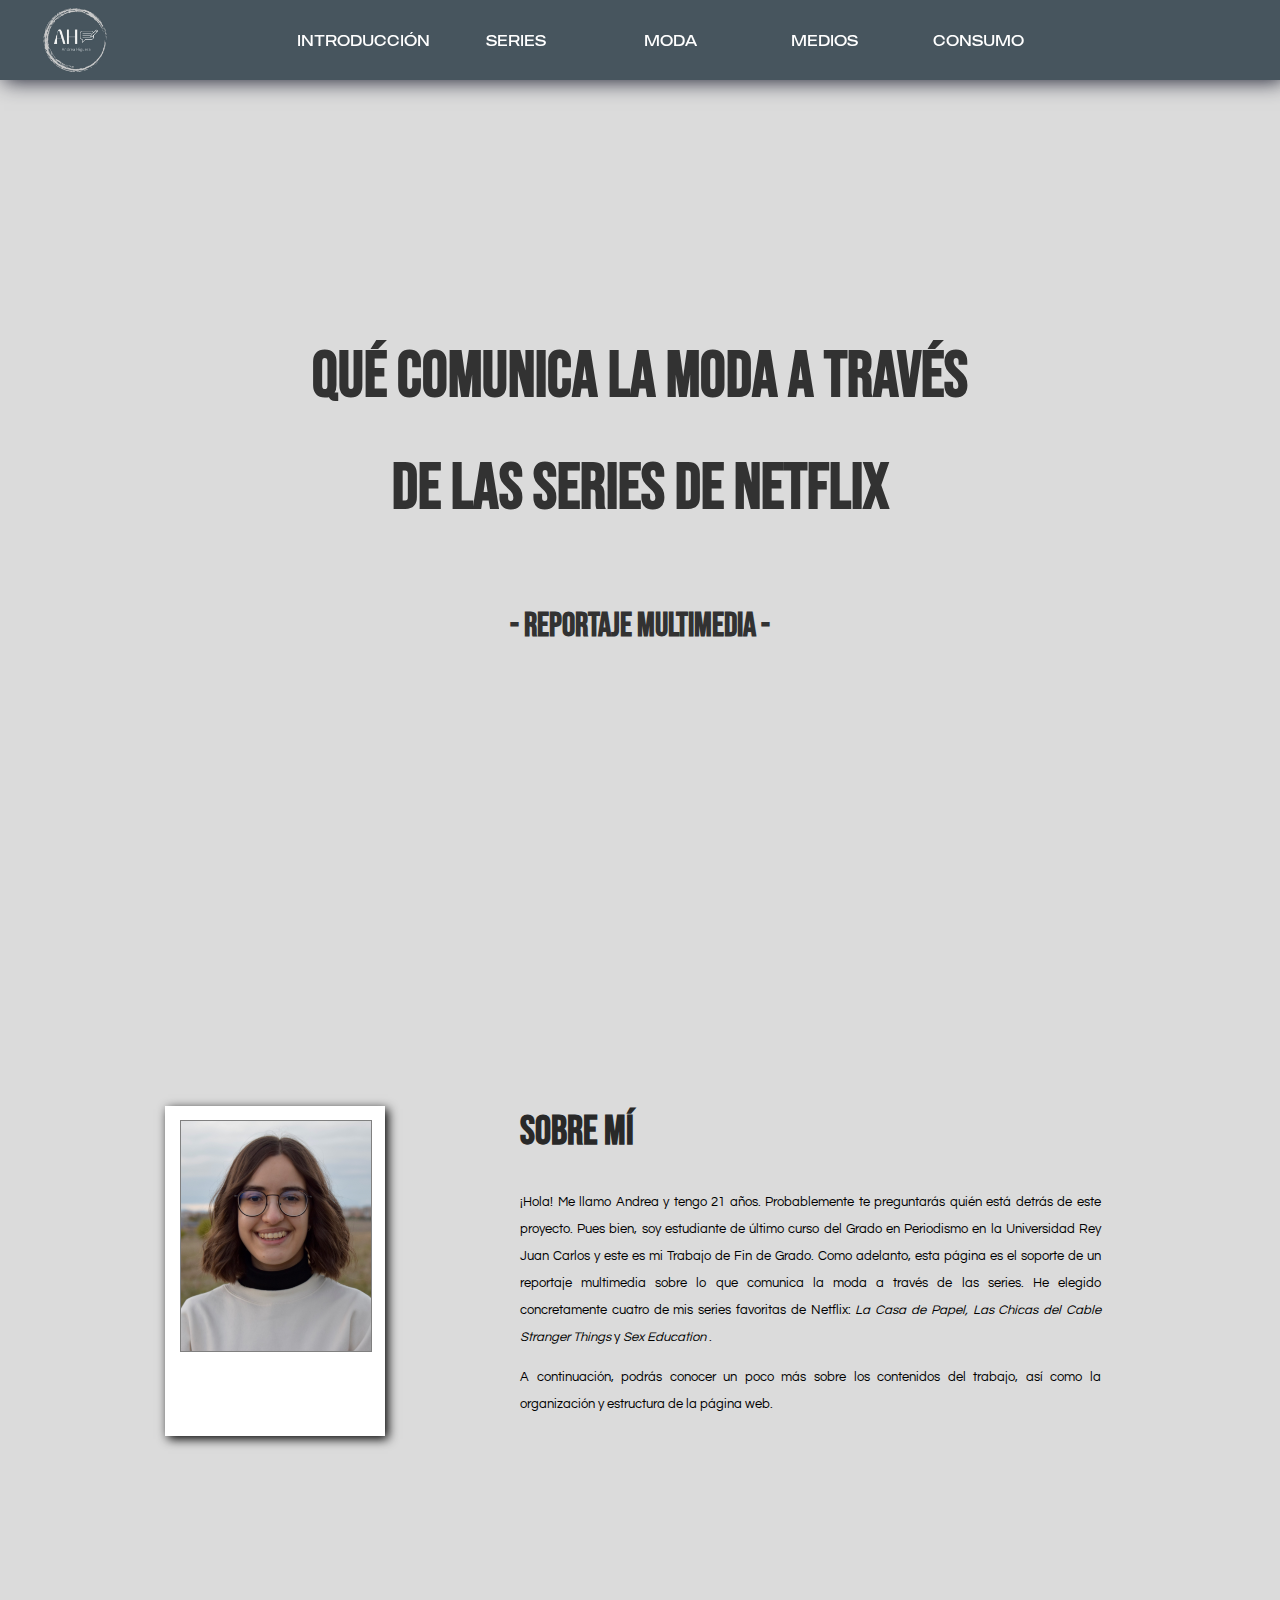
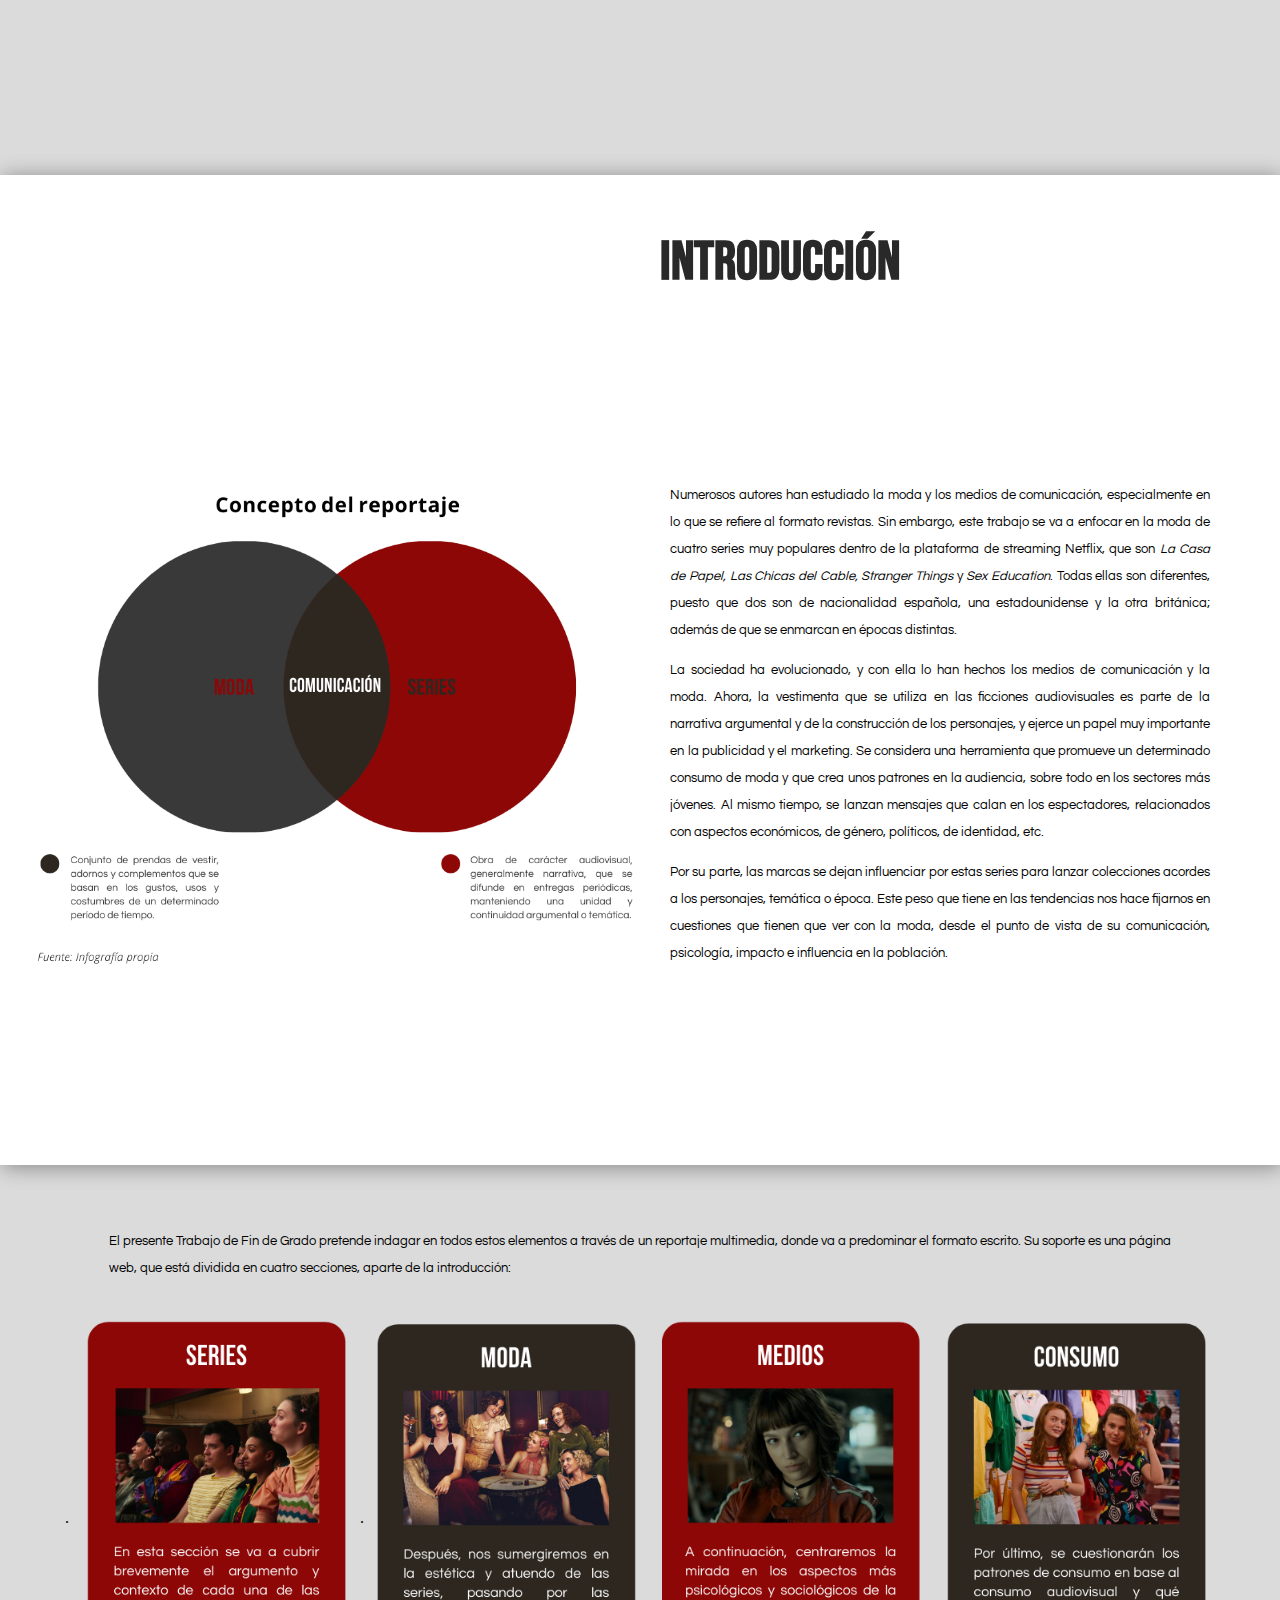
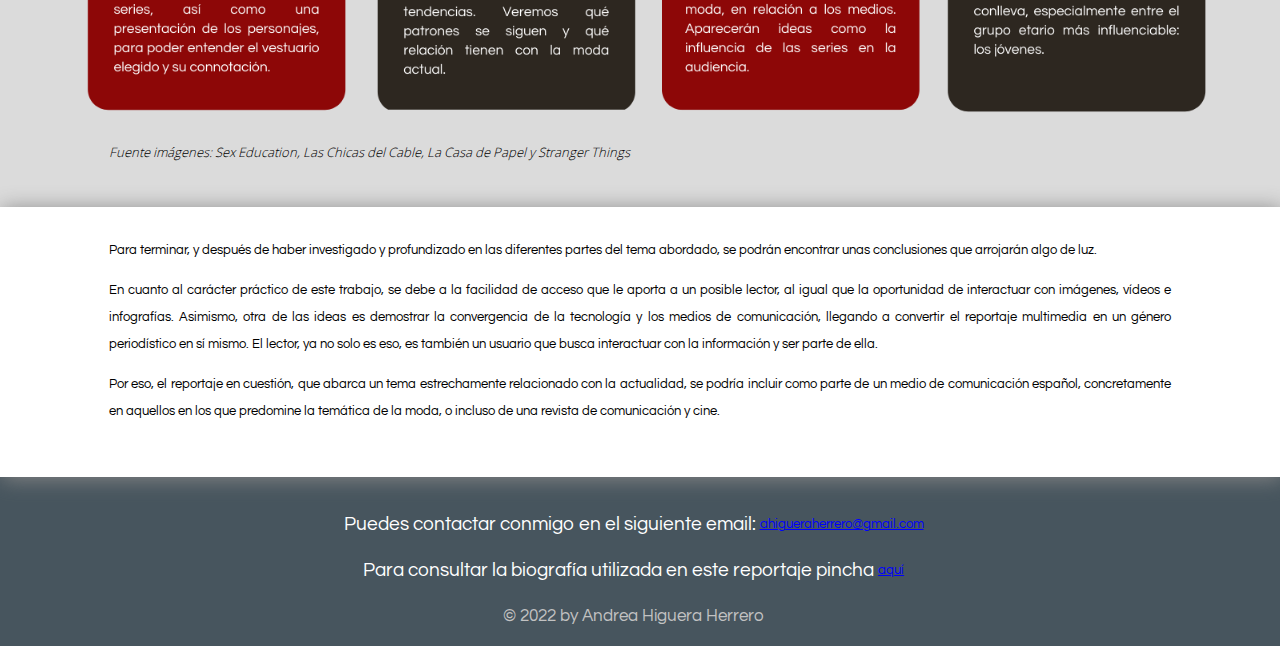
==== index.html @ e573d732 "Add files via upload" ====
<!DOCTYPE html>
<html>

<head>
	<meta charset="utf-8">
	<title>QUÉ COMUNICA LA MODA A TRAVÉS DE LAS SERIES DE NETFLIX - Introducción</title>
	<link rel="icon" type="image/png" href="img/favicon.png" /><link rel="icon" type="image/x-icon" href="/images/favicon.ico">
	<link rel="stylesheet" type="text/css" href="css/normalize.css">
	<link rel="stylesheet" type="text/css" href="css/style.css">
	<meta name="viewport" content="width=device-width, initial-scale=1.0">
</head>

<body id="papafritas">
	<div id="inicio">

		<div id="banner">

			<a href="Index.html"><img src="Img/logo.png" id="logo"></a>
			<ul>
				<li><a href="index.html">INTRODUCCIÓN</a></li>
				<li><a href="Series.html">SERIES</a></li>
				<li><a href="Moda.html">MODA</a></li>
				<li><a href="Medios.html">MEDIOS</a></li>
				<li><a href="Consumo.html">CONSUMO</a></li>
			</ul>

		</div>
	<div id="titulo">


		<DIV id="titulo1"><H1>QUÉ COMUNICA LA MODA A TRAVÉS</H1><h1 id="segundoh1">DE LAS SERIES DE NETFLIX</h1></DIV>
		<div id="subtitulo"><H2>- Reportaje multimedia -</H2></div>


	</div>
		<div id="imginicio">
			<video  autoplay muted loop>
				<source src="Img/pexels-ron-lach-9810156.mp4" type="video/mp4">
			
			</video></div>

	</div>
	<div id="soy">
        <div id="grupar">
		<img src="Img/foto carnet cv web.jpg" >
		
		 <div id="molde"></div>
		</div>

		<h2>SOBRE MÍ</h2>
		<div id="textoSoy"><p>¡Hola! Me llamo Andrea y tengo 21 años. Probablemente te preguntarás quién está detrás de este proyecto. Pues bien, soy estudiante de último curso del Grado en Periodismo en la Universidad Rey Juan Carlos y este es mi Trabajo de Fin de Grado. Como adelanto, esta página es el soporte de un reportaje multimedia sobre lo que comunica la moda a través de las series. He elegido concretamente cuatro de mis series favoritas de Netflix: <i> La Casa de Papel, Las Chicas del Cable Stranger Things </i> y <i> Sex Education </i>.
		</p><p>A continuación, podrás conocer un poco más sobre los contenidos del trabajo, así como la organización y estructura de la página web.</p> </div>
	
			
				<img src="Img/flecha.png" id="flecha" > <!--MARQUEE-->


	</div>
<div id="intro">  
<h2>INTRODUCCIÓN</h2>
	<div id="blanco1"> 
	 
		<img id="circulos" src="Img/circulos.png">
		<center><div id="textoIntro"><p>Numerosos autores han estudiado la moda y los medios de comunicación, 
			especialmente en lo que se refiere al formato revistas. Sin embargo, este trabajo se va a enfocar
			 en la moda de cuatro series muy populares dentro de la plataforma de streaming Netflix, que son <i> 
				La Casa de Papel, Las Chicas del Cable, Stranger Things </i> y <i> Sex Education</i>. Todas ellas 
				son diferentes, puesto que dos son de nacionalidad española, una estadounidense y la otra británica; 
				además de que se enmarcan en épocas distintas. </p>
		<p>La sociedad ha evolucionado, y con ella lo han hechos los medios de comunicación y la moda.
				Ahora, la vestimenta que se utiliza en las ficciones audiovisuales es parte de la narrativa
				argumental y de la construcción de los personajes, y ejerce un papel muy importante en la
				publicidad y el marketing. Se considera una herramienta que promueve un determinado
				consumo de moda y que crea unos patrones en la audiencia, sobre todo en los sectores más
				jóvenes. Al mismo tiempo, se lanzan mensajes que calan en los espectadores, relacionados con
				aspectos económicos, de género, políticos, de identidad, etc.</p>
		<p>Por su parte, las marcas se dejan influenciar por estas series para lanzar colecciones acordes a
			los personajes, temática o época. Este peso que tiene en las tendencias nos hace fijarnos en
			cuestiones que tienen que ver con la moda, desde el punto de vista de su comunicación,
			psicología, impacto e influencia en la población.</p></div></center>

	</div>
	<div id="Figuras"> 
		
		<div id="contener"><p>El presente Trabajo de Fin de Grado pretende indagar en todos estos elementos a través de un
			reportaje multimedia, donde va a predominar el formato escrito. Su soporte es una página
			web, que está dividida en cuatro secciones, aparte de la introducción:</p></div>
			<div id="contener2">

				<!--HOVER-->
				
				
				.<a style="cursor:pointer;" href="Series.html"><img src="Img/seriesimg.PNG"></a>.
				<a style="cursor:pointer;" href="Moda.html"><img src="Img/modaimg.png" ></a>
				<a style="cursor:pointer;" href="Medios.html"><img src="Img/mediosimg.PNG"></a>
				<a style="cursor:pointer;" href="Consumo.html"><img src="Img/consumoimg.png"></a>

		    </div>
	<div id="contener3"><p><i>Fuente imágenes: Sex Education, Las Chicas del Cable, La Casa de Papel y Stranger Things</i></p></div id="contener3">
	</div>
	<div id="blanco2"> 
		<div id="textoIntro2"><center> 
		<p>Para terminar, y después de haber investigado y profundizado en las diferentes partes del
tema abordado, se podrán encontrar unas conclusiones que arrojarán algo de luz.</p>
<p>En cuanto al carácter práctico de este trabajo, se debe a la facilidad de acceso que le aporta a
	un posible lector, al igual que la oportunidad de interactuar con imágenes, vídeos e infografías.
	Asimismo, otra de las ideas es demostrar la convergencia de la tecnología y los medios de
	comunicación, llegando a convertir el reportaje multimedia en un género periodístico en sí
	mismo. El lector, ya no solo es eso, es también un usuario que busca interactuar con la
	información y ser parte de ella.</p>
	<p>Por eso, el reportaje en cuestión, que abarca un tema estrechamente relacionado con la
		actualidad, se podría incluir como parte de un medio de comunicación español, concretamente
		en aquellos en los que predomine la temática de la moda, o incluso de una revista de
		comunicación y cine.</p></center></div>


	 
</div>
<div id="pie"><div><p id="piep">Puedes contactar conmigo en el siguiente email:&nbsp; <a href="mailto:elcorreoquequieres@correo.com">  ahigueraherrero@gmail.com</p></a></div>
<div> <p id="piep2">Para consultar la biografía utilizada en este reportaje pincha&nbsp; <a href="pdf.pdf" target="_blank">  aquí</a></p></div>
<div> <p id="piep3">&#169; 2022 by Andrea Higuera Herrero</p></div>
</div>
</body>
<script type="text/javascript" src="js/javascript.js"></script>
</html>
---- css/style.css ----
#papafritas {
    background-color: rgb(219, 219, 219);
    overflow-x: hidden;
}
body{overflow-x: hidden;}


@font-face {
    font-family: Bebas;
    src: url(../tipografía/BebasNeue-Regular.ttf)
}

@font-face {
    font-family: made;
    src: url(../tipografía/MADE\ Outer\ Sans\ Light\ PERSONAL\ USE.otf)
}

@font-face {
    font-family: apple;
    src: url(../tipografía/Questrial-Regular.ttf)
}

@font-face {
    font-family: open;
    src: url(../tipografía/OpenSans-Light.ttf)
}

p {font-family: apple; line-height : 27px;} 
#inicio {
    width: 100%;
    height: 100%;
    
}

video {
    width: 100%;
    height: 118%;
    position: absolute;
}

#titulo {
    position: absolute;
    width: 70%;
    height: 50%;
    background-color: rgb(219, 219, 219);
    z-index: 1;
    top: 30%;
    opacity: 95%;
    left: 15%;
    animation-name: example3;
    animation-duration: 1.5s;
}

#titulo1 {
    display: flex;
    justify-content: center;
    align-items: center;
}

#titulo1 h1 {
    position: absolute;
    font-size: 550%;
    top: 6%;
    font-family: Bebas;
    color: rgb(41, 41, 41);
    animation-name: example2;

    animation-duration: 3.2s;
    animation-timing-function: ease;
}



#subtitulo {
    display: flex;
    justify-content: center;
    align-items: center;
}

#subtitulo h2 {
    position: absolute;
    top: 69%;
    animation-name: example4;
    font-size: 33px;
    font-family: Bebas;
    color: rgb(41, 41, 41);
    animation-duration: 3s;
    animation-timing-function: ease;

}

#titulo1 #segundoh1 {
    top: 31%;
    animation-name: example;
    animation-duration: 3.2s;
    animation-timing-function: ease;
}

#banner {
    position: absolute;
    top: 0px;
    background-color: #47555e;
    position: fixed;
    z-index: 2;
    height: 80px;
    width: 100%;
    display: flex;
    justify-content: center;
    align-items: center;
    transition: 1.2s;
    box-shadow: 4px 1px 20px rgb(27, 29, 46);
    animation-name: example5;
    animation-duration: 4s;
}

#logo {
    width: 70px;
    position: absolute;
    left: 40px;
    top: 5px;
    transition: 0.5s;
}

ul {
    margin-right: 80px;
    z-index: 1;

    transition: 0.2s;
    top: -12px;

}

li {
    transition: 0.2s;
    float: left;
    color: white;
    display: block;
    padding: 10px 12px;
    width: 200px;
    text-align: center;
    font-family: made;
}

li>a {
    text-decoration: none;
    color: white;
    transition: 0.5s;
    font-size: 15px;
}

a:hover {
    font-size: 20px;
    transition: 0.5s;
}



#logo:hover {
    left: 50px;
    transition: 0.5s;
}

#soy {
    width: 100%;
    height: 80%;
    top: 110%;
    position: absolute;
}

#intro {
    width: 100%;
    height: 100%;
    top: 180%;
    position: absolute;
}



#soy img {
    position: relative;
    width: 250px;
    left: 300px;
    z-index: 1;
    border: solid grey 1px;
    top: 150px;
}

#molde {
    position: relative;
    width: 300px;
    height: 450px;
    left: 275px;
    top: -190px;
    background-color: white;
    box-shadow: 3px 3px 10px;
}

#soy h2 {
    position: relative;
    top: -660px;
    left: 710px;
    font-size: 45px;
    font-family: Bebas;
    color: rgb(41, 41, 41);
}

 

#soy > #flecha { position: absolute; top: 470px; left: 1490px;width: 150px;  border: none; 

    animation: rebota 1s alternate infinite ease-out;

} 

#blanco1 {
    display: flex;
    justify-content: center;
    align-items: center;
    background-color: white;
    height: 900px;
    box-shadow: 2px 2px 20px rgb(134, 134, 134);
}

#blanco2 {

    background-color: white;
    height: 270px;
    box-shadow: 2px 2px 20px rgb(134, 134, 134);
    position: relative;
    top: 50px;
}

 

#intro>h2 {
    position: relative;
    font-size: 55px;
    font-family: Bebas;
    color: rgb(41, 41, 41);
    top: 195px;
    left: 1106px;

}

#textoSoy {
    position: relative;
    width: 1050px;
    height: 100px;
    left: 710px;
    top: -680px;
    font-size: 20px;

}


#contener,
#contener2,#contener3 {
    display: flex;
    justify-content: center;
    align-items: center;
    position: relative;
    top: 20px;
}
#contener3{top: 5px;}
#contener3 > p {font-family: open ;}

#fpropia{font-family: open ; position: relative;}

#contener2{ top: 50px;  }

 #contener2 > a>img{  margin: 40px;  position: relative; top: 0px;transition: 0.3s; }
 
 #intro >#Figuras> #contener2 > a> img:hover{transform: scale(1.1) ; transition: 0.3s;}




#circulos{position: relative;  right: 20px; top: 50px;} 

#textoIntro { width: 800px; position: relative; left: 70px; top: 25px;}
#textoIntro>p {
     
    text-align: justify;
}

#textoSoy>p {
    text-align: justify;
}

                            /*Series*/
                    
     #centro p{  width: 100%;
        top: 0px;    }

#cuerpo{  
    display: flex;
    justify-content: center;
    align-items: center;
    
  }

    #centro{ position: relative; width: 1100px;  margin-top: 120px;   }
        
    #casa >h1{font-family: Bebas;
        color: rgb(41, 41, 41);
        font-size: 45px;
    }
    #videotello{position: relative; background-color: aliceblue; width: 600px; height: 337px; margin-left: 250px;}
    #b {   color: rgb(41, 41, 41); font-size: 25px; }
    #c {   color: rgb(41, 41, 41); font-size: 21px; }

    p> #col {position: relative; width: 235px; margin-left: 20px; margin-bottom: 0px; margin-top: 5px;}
    #casaif{margin-left: 250px;}
    #pcasap{position:relative ; left: 150px; }

    #casap{width: 1400px; height: 600px; background-color:rgb(219, 219, 219) ;position: relative; left: -150px; box-shadow: 2px 2px 20px rgb(134, 134, 134); }


    #casap > div> img{transform: scale(0.75,0.75); margin: -30px; position:relative; left:67px ; transition: 0.1s;}

    .anima{animation:zoom 1s}
    @keyframes zoom{

        0% {transform: scale(0.8,0.8); opacity: 0.9;}
        100%{transform:scale(0.75,0.75); opacity: 1;}

    }
    .anima2{animation:zoom2 1s}
    @keyframes zoom2{

        0% {transform: scale(0.8,0.8); opacity: 0.9;}
        100%{transform:scale(0.75,0.75); opacity: 1;}

    }
    .anima3{animation:zoom3 1s}
    @keyframes zoom3{

        0% {transform: scale(0.8,0.8); opacity: 0.9;}
        100%{transform:scale(0.75,0.75); opacity: 1;}

    }
    .anima4{animation:zoom4 1s}
    @keyframes zoom4{

        0% {transform: scale(0.8,0.8); opacity: 0.9;}
        100%{transform:scale(0.75,0.75); opacity: 1;}

    }
    #casap > div> img:hover{transform: scale(0.8,0.8); transition: 0.1s;}
  
    .flecha{ transform: scale(0.1,0.1); position: relative ;transition: 0.1s;cursor:pointer;}
    .flecha:hover{transform: scale(0.11,0.11); transition: 0.1s;}
    #deref{ top: -610px; left: 1100px; }
    #izqf{ top: -610px; left: -730px;}



    #nenas{width: 235px; margin-top: 5px; margin-left: 20px;}
    #raros{width: 235px; margin-top: 5px; margin-left: 20px;}
    #señaler{margin-right: 20px; width: 300px; margin-top: 5px;}



                                /*Medios*/

    p>#personas {position: relative;  margin-left: 20px; margin-bottom: 0px; margin-top: 5px; width:350px }           
    #modista{ margin-left: 20px;  margin-top: 5px; margin-bottom: 1px; width: 380px;}  
    #simboliza{position: relative; width: 800px; left: 150px;}
    #videomujer{margin-left: 250px;}














                                /*Moda*/

    #infomoda{position: relative; width: 900px; left:100px ; top: -20px;}
    p > #col2 {width: 400px; margin-left: 30px; position: relative; top: 0px; }    
    #tokio1 {height: 400px; margin-left: 190px ;}  
    #tokio2 {height: 380px; position: relative; top: -20px; margin-left: 100px ;}  
    #pull {position: relative; left: 340px; width: 400px;}
    #mujeresc { margin-top:5px; margin-right: 20px;} 
    #señoritas1{ float: left;}
    #señoritas1,#señoritas2{position: relative;height: 270px;}
    #señoritas1{ margin-left: 100px;}
    #señoritas2{ margin-left: 60px;}
    #ninov{margin-left: 20px; width: 400px; margin-top: 4px;}
    #ingle{position: relative; left: 270px; margin-top: 10px; margin-bottom: 10px;}
    #bobby{margin-right: 20px; width: 230px; margin-top: -20px;}
    #bate{position: relative; width: 560px; left:270px;}
    #black{position: relative; width: 300px; margin-right: 20px; }




                                /*Consumo*/

   #usuarios{width: 400px; margin-left: 25px;} 
   #tele{ margin-left: 20px; margin-top: 5px; width:350px ;}
   #guy{width: 330px; margin-left: 25px;} 
   hr {height: 1px; background-color: black;
    border: 1px solid black;
    border-radius: 20px;}


                                /*Pie*/


 #pie{background-color: #47555e;  height: 200px; 


 }
                                #pie>div >p { display: flex;
                                    justify-content: center;
                                    align-items: center;
                                position: relative; left: 8%;
                                
                                }
                                
                                #piep{ font-size: 19px; top: 65px;color: white;}
                                #piep2{ font-size: 19px; top: 65px; font: bebas;color: white;}
                                #piep3 { font-size: 17px; top: 65px; font: bebas;color: rgb(194, 194, 194);}
                                #piep2 > a {color: blue;}
                                #piep > a {color: blue;}
                                    p {
                                        position: relative;
                                        width: 83%;
                                        
                                        text-align: justify;
                                    
                                    }

    p {
        position: relative;
        width: 83%;
        top: 30px;
        font-size: 17px;
        text-align: justify;
    
    }
@keyframes rebota {
    0% {
      top: 600px;
      height: 50px;
    }
    10% {
      top: 560px;
      height: 100px;
    }
    100% {
      top: 450px;
      height: 100px;
    }
  }

@keyframes example {
    from {
        position: absolute;
        top: -1000px;
    }

    to {
        position: absolute;
        top: 31%;
        visibility: visible;
    }
}

@keyframes example2 {
    from {
        position: absolute;
        top: -1000px;
    }

    to {
        position: absolute;
        top: 6%;
        visibility: visible;
    }
}

@keyframes example3 {
    from {
        position: absolute;
        left: -1000px;
    }

    to {
        position: absolute;
        left: 15%;
    }
}

@keyframes example4 {
    from {
        position: absolute;
        top: 1500px;
    }

    to {
        position: absolute;
        top: 69%;
    }
}

@keyframes example5 {
    from {
        opacity: 0%;
    }

    to {
        opacity: 100%;
    }
}


@media only screen and (max-width : 1700px) {
   
    #contener2 > a>img{ margin: -25px;  position: relative; top: 0px;transition: 0.3s; transform: scale(0.8,0.8); }
    #intro >#Figuras> #contener2 > a> img:hover{transform: scale(0.9) ; transition: 0.3s;}
    #titulo1 h1 {
        position: absolute;
        font-size: 400%;
         
    }

    a {
        font-size: 13px;
    }

    li {
        width: 130px;
        position: relative;
        left: 50px;
    }

    video {   margin-top: -20px;      }

    
    a:hover {
        font-size: 18px;
        transition: 0.5s;
    }

    #molde {
        position: relative;
        width: 220px;
        height: 330px;
        left: 165px;
        top: -120px;
        background-color: white;
        box-shadow: 3px 3px 10px;
    }


    #soy img {
        position: relative;
        width: 190px;
         
        left: 180px;
        z-index: 1;
        border: solid grey 1px;
        top: 130px;
    }

    #soy h2 {
        position: relative;
        top: -480px;
        left: 520px;
        font-size: 40px;
        font-family: Bebas;
        color: rgb(41, 41, 41);
    }

    #textoSoy {
        position: relative;
        width: 700px;
        height: 100px;
        left: 520px;
        top: -510px;
        font-size: 20px;
    
    }

    #textoSoy> p { font-size: 13px;}

    #blanco1 {
        display: flex;
        justify-content: center;
        align-items: center;
        background-color: white;
        height: 110%;
        box-shadow: 2px 2px 20px rgb(134, 134, 134);}

    #circulos{position: relative;  left: 20px; top: 60px; width: 600px;
        } 
        
        #textoIntro { width: 650px; position: relative; left: 0px; top: 25px;}
        #textoIntro>p {
             
            text-align: justify;
            font-size: 13px;
        }   
        
        #intro>h2 {
            position: relative;
            font-size: 55px;
            font-family: Bebas;
            color: rgb(41, 41, 41);
            top: 165px;
            left: 660px;
        
        }
        
        .in{width: 200px; margin: 40px;}



        #infomoda{position: relative; width: 800px; left:125px ; top: -20px;}


        #guy{width: 260px; margin-left: 25px; position: relative; top: -15px;} 
        #usuarios{width: 320px; margin-left: 25px; margin-bottom: 20px;} 





        p{font-size: 13px;}
        #casap > div> img{transform: scale(0.55,0.55); margin: -60px; position:relative; left:37px ; transition: 0.1s;}
        #casap > div> img:hover{transform: scale(0.6,0.6); transition: 0.1s;}
        #fpropia{position:relative ; left: 150px; }
        #deref{ top: -580px; left: 810px; }
        #izqf{ top: -580px; left: -740px;}
        #casap{width: 1100px; height: 600px; background-color:rgb(219, 219, 219) ;position: relative; left: 0px; box-shadow: 2px 2px 20px rgb(134, 134, 134); }




        @keyframes zoom{

            0% {transform: scale(0.65,0.65); opacity: 0.9;}
            100%{transform:scale(0.55,0.55); opacity: 1;}
    
        }
        .anima2{animation:zoom2 1s}
        @keyframes zoom2{
    
            0% {transform:scale(0.65,0.65); opacity: 0.9;}
            100%{transform:scale(0.55,0.55); opacity: 1;}
    
        }
        .anima3{animation:zoom3 1s}
        @keyframes zoom3{
    
            0% {transform: scale(0.65,0.65); opacity: 0.9;}
            100%{transform:scale(0.55,0.55); opacity: 1;}
    
        }
        .anima4{animation:zoom4 1s}
        @keyframes zoom4{
    
            0% {transform: scale(0.65,0.65); opacity: 0.9;}
            100%{transform:scale(0.55,0.55); opacity: 1;}
    
        }

}




@media only screen and (max-width : 900px) {
    li {
        visibility: hidden;
    }

    #titulo1 h1 {
        position: absolute;
        font-size: 140%;
        top: 16%;
       animation-name: example2;
    }

    #titulo1>   #segundoh1{ position: relative; top: 95px;   animation-name: example; }

    #subtitulo h2 {
        font-size: 105%;
        top: 60%;
        animation-name: example4;
    }

    #titulo {
        position: absolute;
        top: 60px;
        height: 260px;
    }

    video {
        position: absolute;
        top: -32%;
    }

    #soy h2 {
        position: relative;
        top: -1340px;
        left: 35%;
        font-size: 45px;
        font-family: Bebas;
        color: rgb(41, 41, 41);
        z-index: 21;
    }
    

    #soy img {
        position: relative;
        width: 250px;
        left: 20%;
        z-index: 1;
        border: solid grey 1px;
        top: -460px;
    }

    #molde {
        position: relative;
        width: 300px;
        height: 450px;
        left: 14%;
        top: -800px;
        background-color: white;
        box-shadow: 3px 3px 10px;
    }






    @keyframes example {
        from {
            position: absolute;
            top: -1000px;
        }
    
        to {
            position: absolute;
            top: 95px;
            visibility: visible;
        }
    }


    @keyframes example2 {
        from {
            position: absolute;
            top: -1000px;
        }
    
        to {
            position: absolute;
            top: 16%;
            visibility: visible;
        }
    }
    @keyframes example4 {
        from {
            position: absolute;
            top: 1500px;
        }
    
        to {
            position: absolute;
            top: 60%;
        }
    }

}
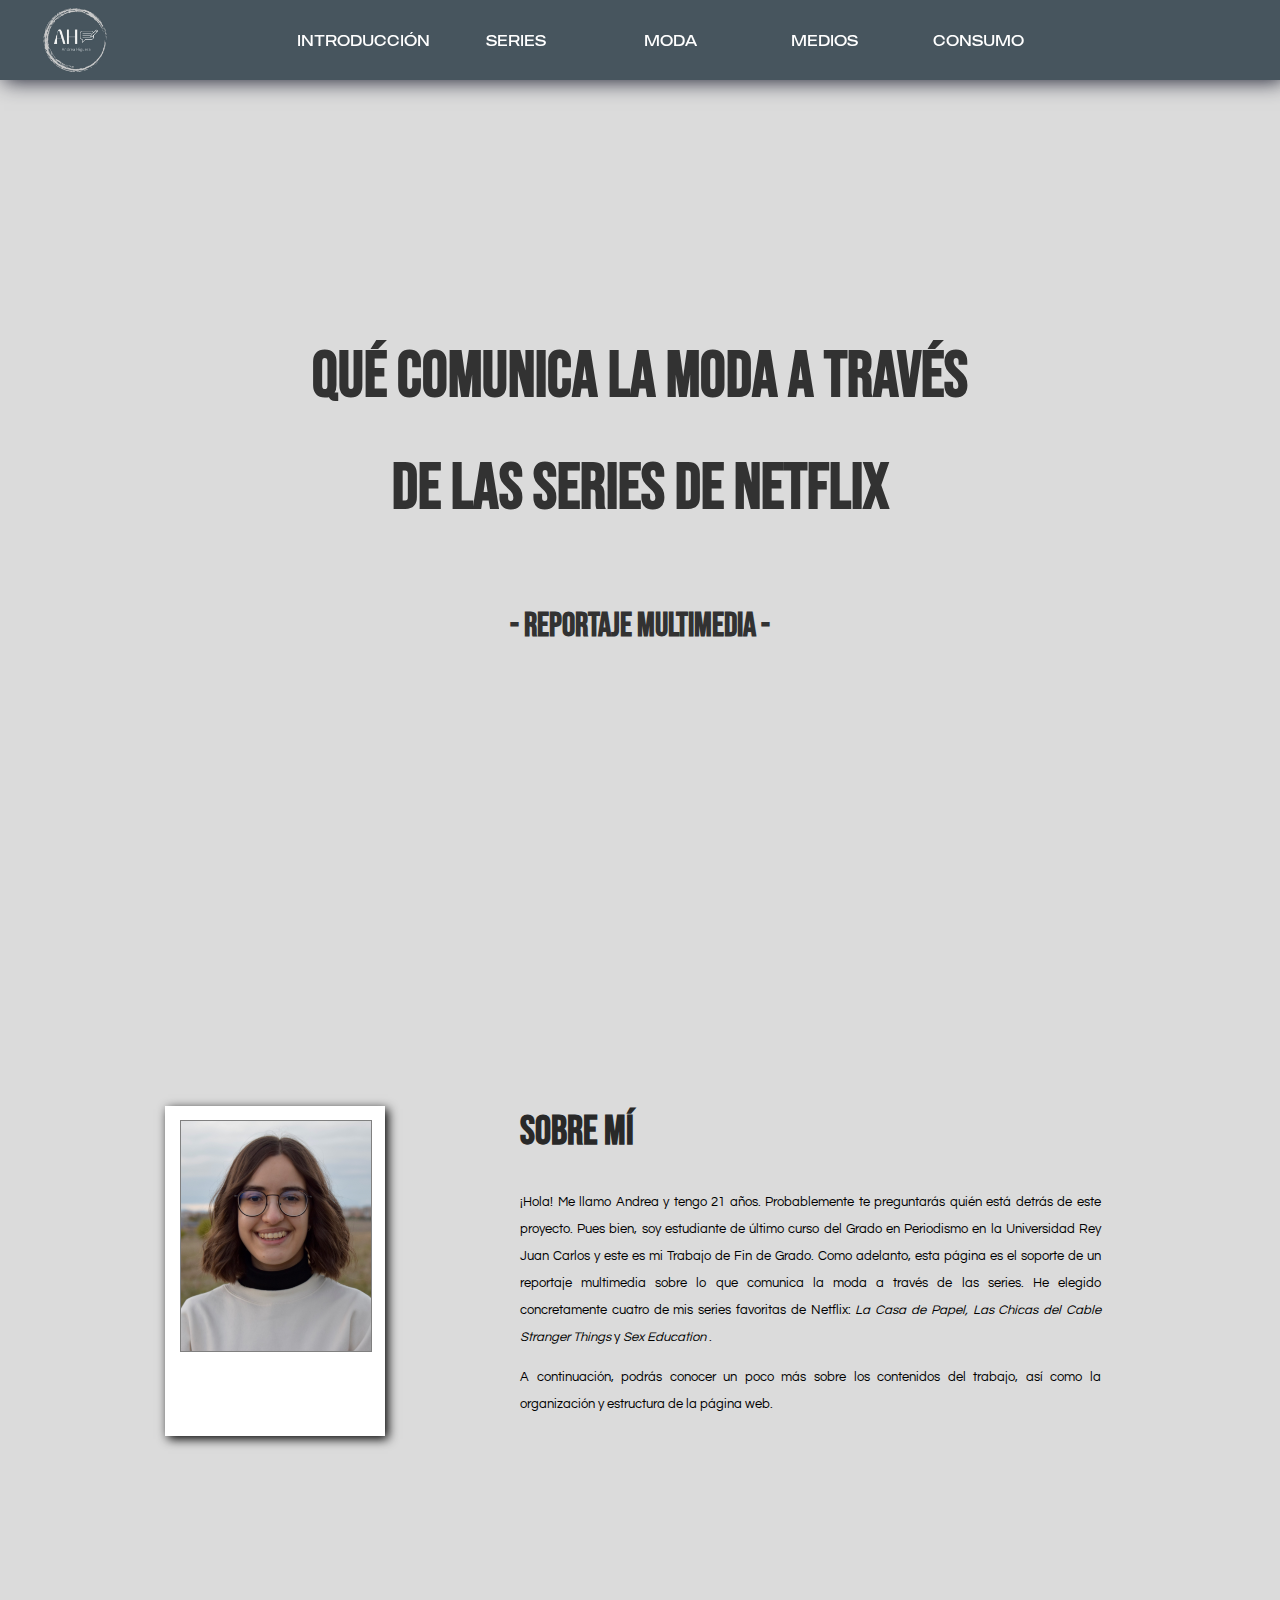
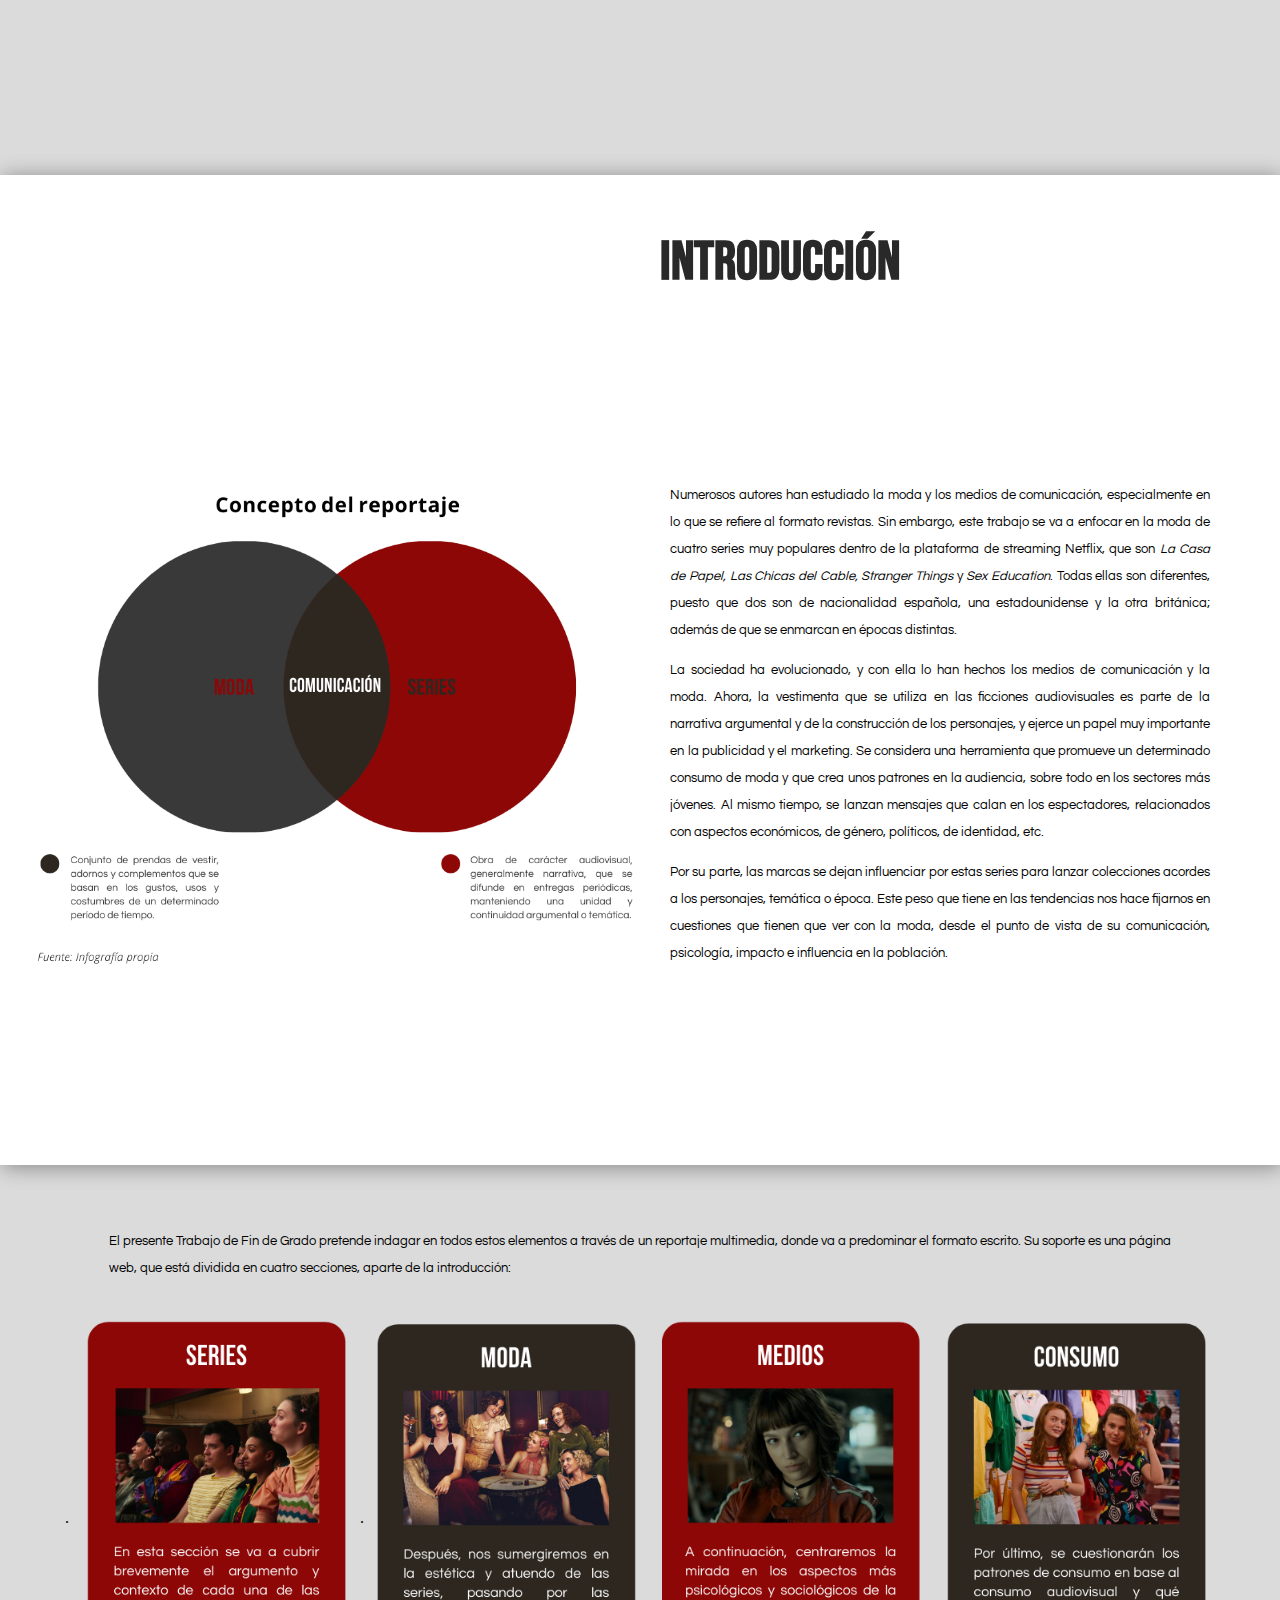
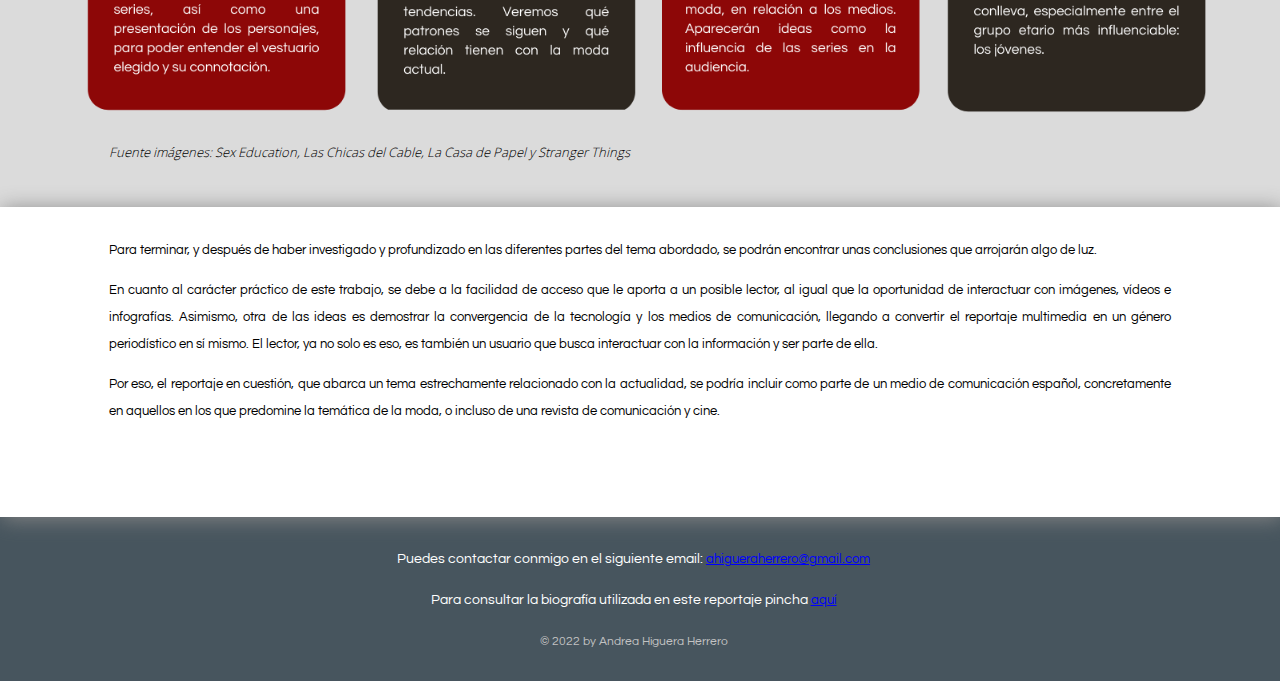
==== commit fd0bd16c: "Add files via upload" ====
--- a/index.html
+++ b/index.html
@@ -112,11 +112,12 @@
 		actualidad, se podría incluir como parte de un medio de comunicación español, concretamente
 		en aquellos en los que predomine la temática de la moda, o incluso de una revista de
 		comunicación y cine.</p></center></div>
+</div>
 
 
-	 
-</div>
-<div id="pie"><div><p id="piep">Puedes contactar conmigo en el siguiente email:&nbsp; <a href="mailto:elcorreoquequieres@correo.com">  ahigueraherrero@gmail.com</p></a></div>
+
+<div id="piei">
+<div> <p id="piep">Puedes contactar conmigo en el siguiente email:&nbsp; <a href="mailto:elcorreoquequieres@correo.com">  ahigueraherrero@gmail.com</p></a></div>
 <div> <p id="piep2">Para consultar la biografía utilizada en este reportaje pincha&nbsp; <a href="pdf.pdf" target="_blank">  aquí</a></p></div>
 <div> <p id="piep3">&#169; 2022 by Andrea Higuera Herrero</p></div>
 </div>
--- a/css/style.css
+++ b/css/style.css
@@ -148,7 +148,7 @@
     font-size: 15px;
 }
 
-a:hover {
+li >a:hover {
     font-size: 20px;
     transition: 0.5s;
 }
@@ -405,33 +405,43 @@
                                 /*Consumo*/
 
    #usuarios{width: 400px; margin-left: 25px;} 
-   #tele{ margin-left: 20px; margin-top: 5px; width:350px ;}
+   #tele{ margin-right:10px ; width:350px ; margin-top:0 ;}
    #guy{width: 330px; margin-left: 25px;} 
    hr {height: 1px; background-color: black;
     border: 1px solid black;
     border-radius: 20px;}
-
+ .br1{ display: none;}
 
                                 /*Pie*/
 
 
  #pie{background-color: #47555e;  height: 200px; 
-
-
  }
+ #piei{background-color: #47555e;  height: 200px; 
+ } 
                                 #pie>div >p { display: flex;
-                                    justify-content: center;
-                                    align-items: center;
+                                justify-content: center;
+                                align-items: center;
                                 position: relative; left: 8%;
-                                
                                 }
-                                
-                                #piep{ font-size: 19px; top: 65px;color: white;}
-                                #piep2{ font-size: 19px; top: 65px; font: bebas;color: white;}
-                                #piep3 { font-size: 17px; top: 65px; font: bebas;color: rgb(194, 194, 194);}
+
+                                #piei>div >p { display: flex;
+                                justify-content: center;
+                                align-items: center;
+                                position: relative; left: 8%;
+                                }
+
+                                #pie>div >#piep{ font-size: 19px; top: 50px;color: white;}
+                                #pie>div >#piep2{ font-size: 19px; top: 50px; font: bebas;color: white;}
+                                #pie>div >#piep3{ font-size: 17px; top: 50px; font: bebas;color: rgb(194, 194, 194);}
+
+                                #piei>div >#piep{ font-size: 19px; top: 65px;color: white;}
+                                #piei>div > #piep2{ font-size: 19px; top: 65px; font: bebas;color: white;}
+                                #piei>div > #piep3{ font-size: 17px; top: 65px; font: bebas;color: rgb(194, 194, 194);}
                                 #piep2 > a {color: blue;}
                                 #piep > a {color: blue;}
-                                    p {
+                                  
+                                p {
                                         position: relative;
                                         width: 83%;
                                         
@@ -524,7 +534,35 @@
 
 
 @media only screen and (max-width : 1700px) {
-   
+
+    #blanco2 {
+
+        background-color: white;
+        height: 310px;
+        box-shadow: 2px 2px 20px rgb(134, 134, 134);
+        position: relative;
+        top: 50px;
+    }
+
+    #pie>div >#piep{ font-size: 14px; top: 50px;color: white;}
+    #pie>div >#piep2{ font-size: 14px; top: 50px; font: bebas;color: white;}
+    #pie>div >#piep3{ font-size: 12px; top: 50px; font: bebas;color: rgb(194, 194, 194);}
+
+    #piei>div >#piep{ font-size: 14px; top: 65px;color: white;}
+    #piei>div > #piep2{ font-size: 14px; top: 65px; font: bebas;color: white;}
+    #piei>div > #piep3{ font-size: 12px; top: 65px; font: bebas;color: rgb(194, 194, 194);}
+    #piep2 > a {color: blue;}
+    #piep > a {color: blue;}
+      
+    p {
+            position: relative;
+            width: 83%;
+            
+            text-align: justify;
+        
+        }
+
+    .br1{ display: block;}
     #contener2 > a>img{ margin: -25px;  position: relative; top: 0px;transition: 0.3s; transform: scale(0.8,0.8); }
     #intro >#Figuras> #contener2 > a> img:hover{transform: scale(0.9) ; transition: 0.3s;}
     #titulo1 h1 {
@@ -546,7 +584,7 @@
     video {   margin-top: -20px;      }
 
     
-    a:hover {
+   li > a:hover {
         font-size: 18px;
         transition: 0.5s;
     }
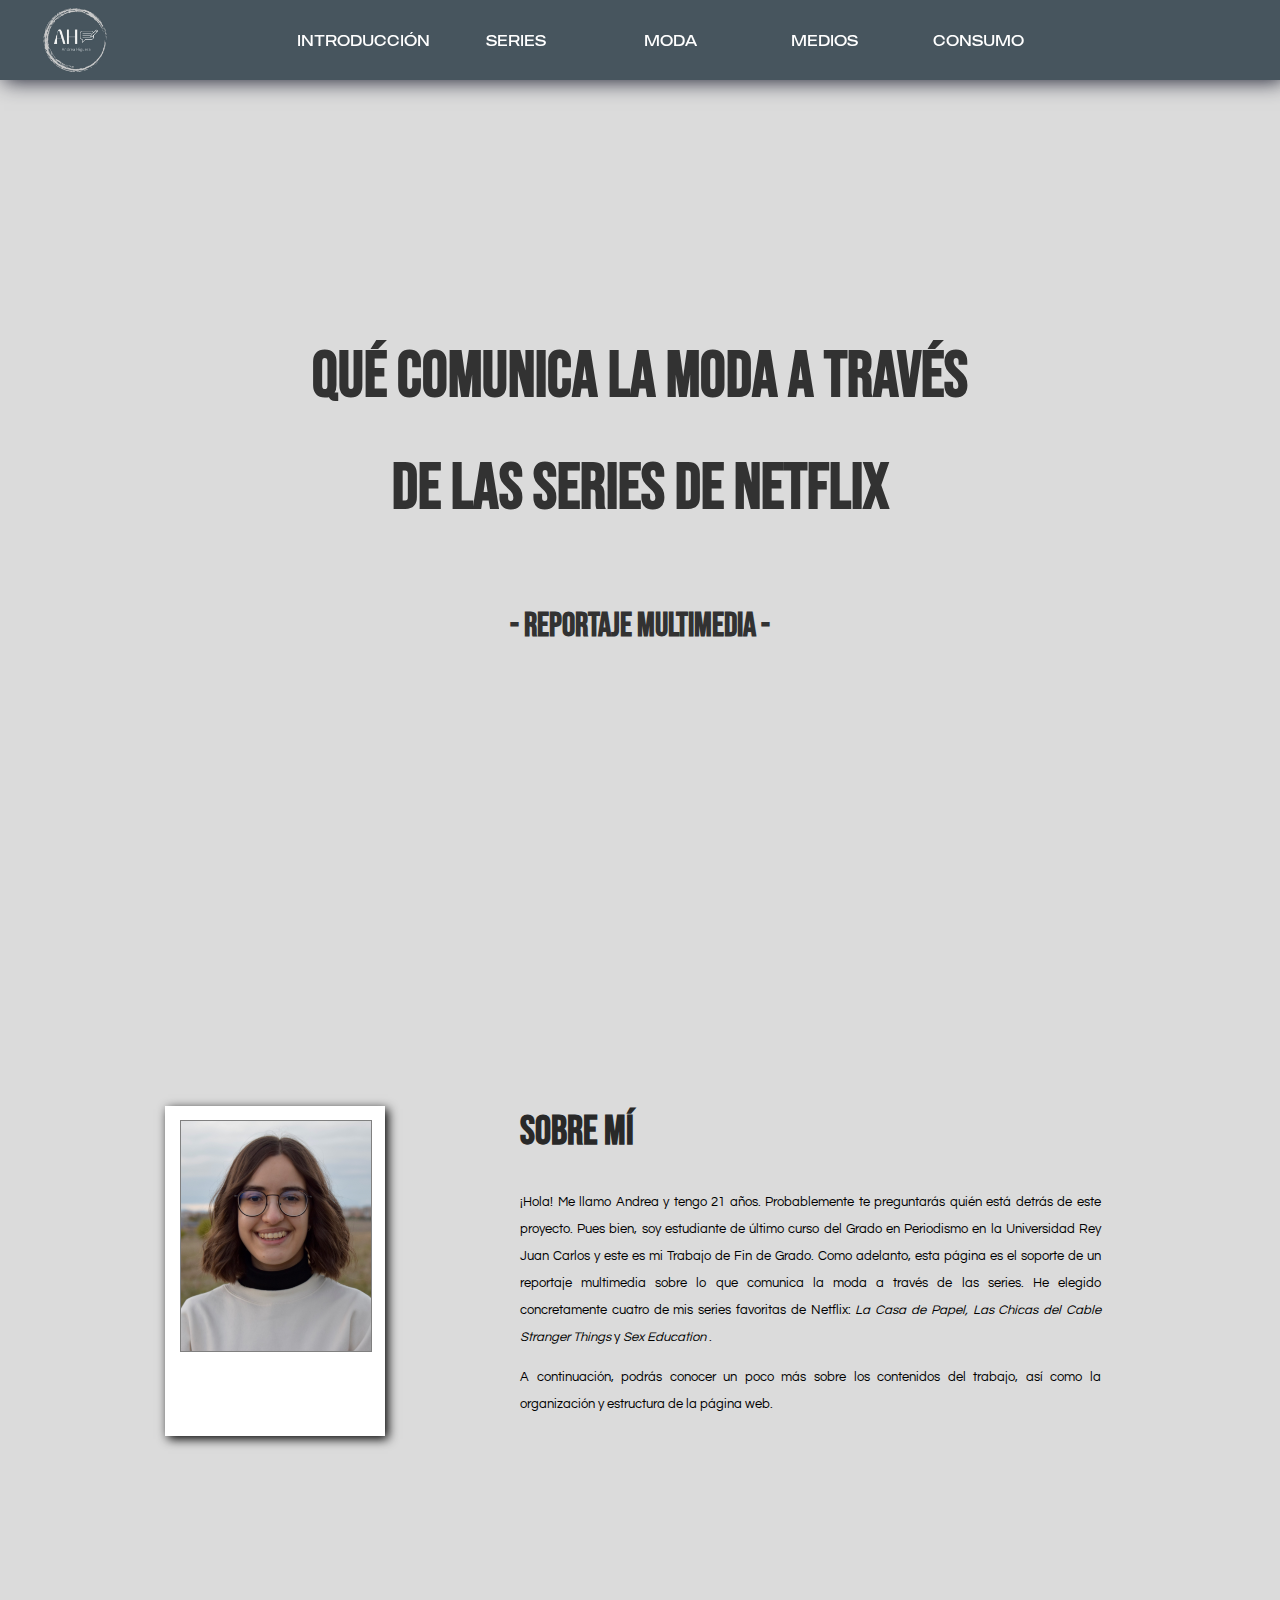
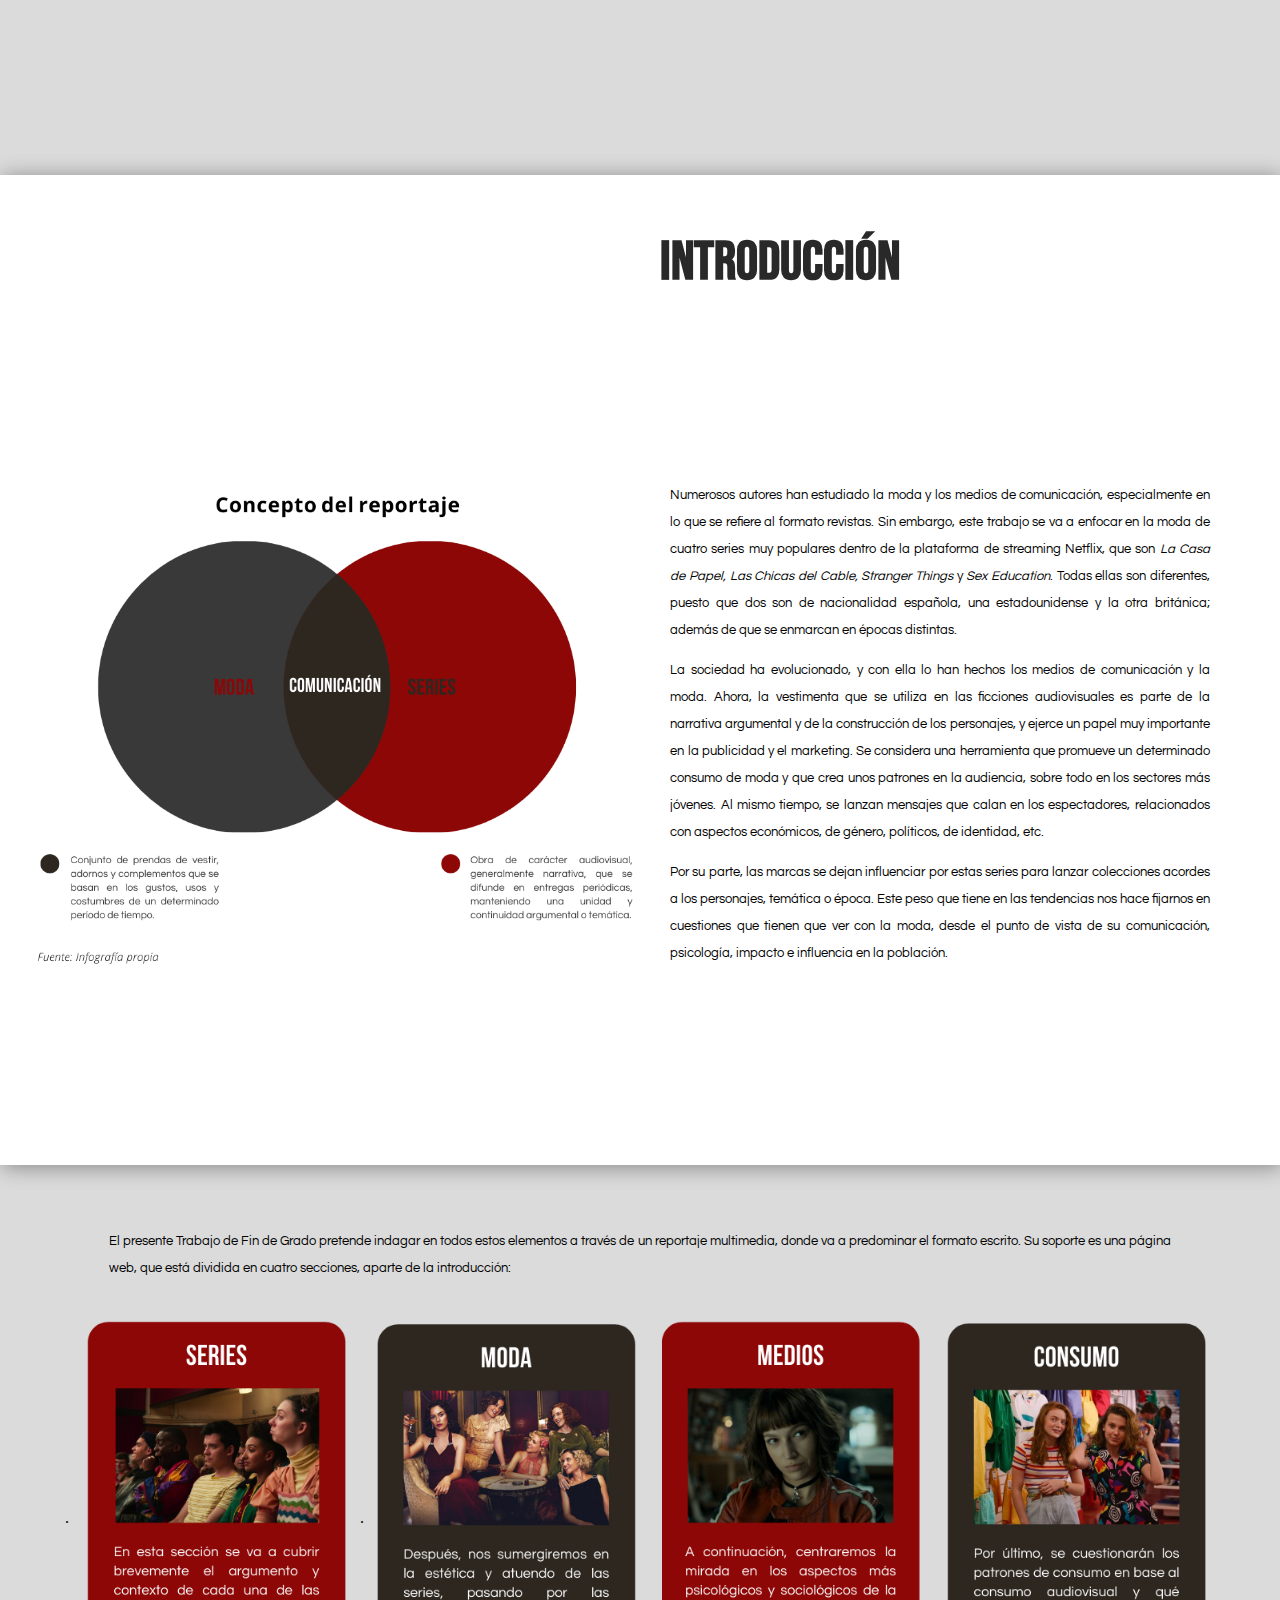
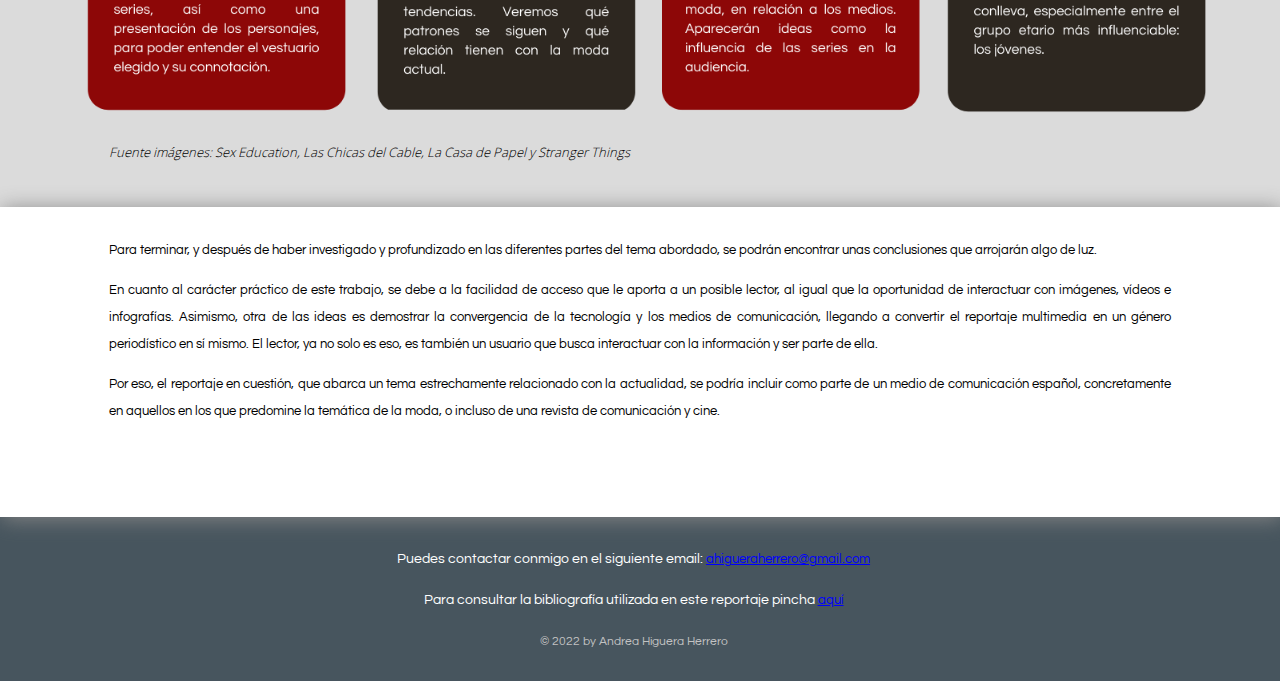
==== commit 8fc32f99: "Add files via upload" ====
--- a/index.html
+++ b/index.html
@@ -118,7 +118,7 @@
 
 <div id="piei">
 <div> <p id="piep">Puedes contactar conmigo en el siguiente email:&nbsp; <a href="mailto:elcorreoquequieres@correo.com">  ahigueraherrero@gmail.com</p></a></div>
-<div> <p id="piep2">Para consultar la biografía utilizada en este reportaje pincha&nbsp; <a href="pdf.pdf" target="_blank">  aquí</a></p></div>
+<div> <p id="piep2">Para consultar la bibliografía utilizada en este reportaje pincha&nbsp; <a href="pdf.pdf" target="_blank">  aquí</a></p></div>
 <div> <p id="piep3">&#169; 2022 by Andrea Higuera Herrero</p></div>
 </div>
 </body>
